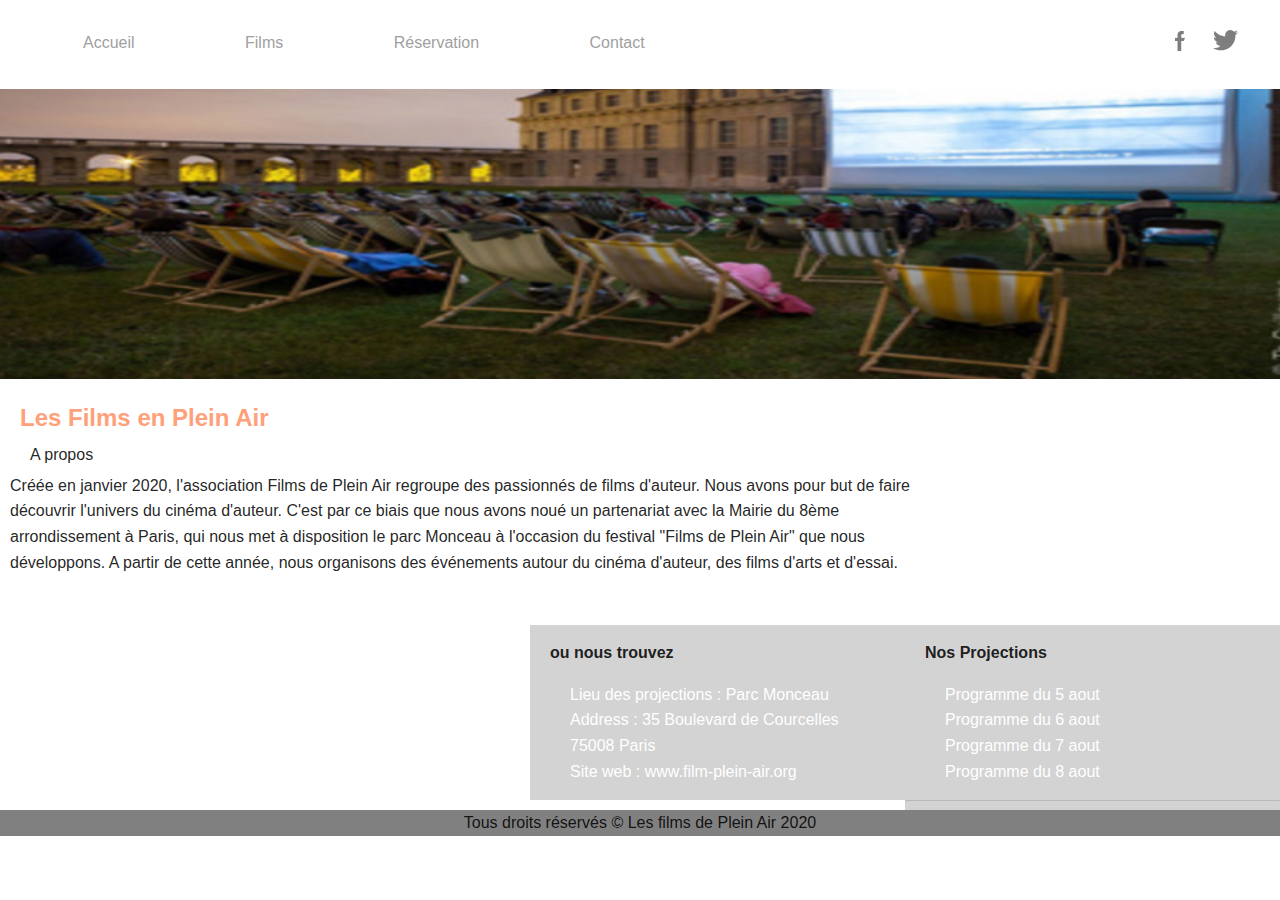
==== index.html @ 12d35d69 "premier commit" ====
<!DOCTYPE html>
<html lang="fr">
    <head>
        <meta charset="UTF-8">
        <meta name="discription" content="Cinéma en plein air !">
        <link href="style.css" rel="stylesheet">
        <title>Les Films en Plein Air</title>
    </head>
    <body>
        <header  class="topbar">
                <nav >
                    <a href="index.html" title="Accueil">Accueil</a>
                    <a href="Films.html" title="voir les films">Films</a>
                    <a href="Réserver.html" title="réserver vos séances">Réservation</a>
                    <a href="Contact.html" title="nous contactez"> Contact</a>
                </nav>
            <div class="social">
                <a href="#" title="facebook"><img src="img\logo\facebook.png" title="facebook"></a>
                <a href="#" title="twitter"><img src="img\logo\twitter.png" title="twitter"></a>
            </div>
        </header>
            <div class="banniere">
                
            </div>
            <main class="main">
                <div class="container">
                    <article class="article">
                            <h2 class="article-title">Les Films en Plein Air</h2>
                            <div class="article-entete">A propos</div>
                            <p>
                                Créée en janvier 2020, l'association Films de Plein Air regroupe des passionnés de films d'auteur.
                                Nous avons pour but de faire découvrir l'univers du cinéma d'auteur. C'est par ce biais que nous avons noué un partenariat avec la Mairie du 8ème arrondissement à Paris, qui nous met à disposition le parc Monceau à l'occasion du festival "Films de Plein Air" que nous développons.
                                A partir de cette année, nous organisons des événements autour du cinéma d'auteur, des films d'arts et d'essai.
                            </p>
                    </article>
                </div>
            </main>
            <aside class="sidebar">
                <div class="prog">
                    <h4>Nos Projections</h4>
                            <ul>
                                <li>
                                    <a href="Films.html" title="1ere jour">Programme du 5 aout</a>
                                </li>
                                <li>
                                    <a href="Films.html" title="2eme jour">Programme du 6 aout</a>
                                </li>
                                <li>
                                    <a href="Films.html" title="3eme jour">Programme du 7 aout</a>
                                </li>
                                <li>
                                    <a href="Films.html" title="4eme jour">Programme du 8 aout</a>
                                </li>
                            </ul>
                            <hr>
                </div>
                
                <div class="contact">
                    <h4>ou nous trouvez</h4>
                    <ul>
                        <li>
                            Lieu des projections : Parc Monceau 
                        </li>
                        <li>
                            Address : 35 Boulevard de Courcelles
                        </li>
                        <li>
                            75008 Paris
                        </li>
                        <li>
                            <a href="www.film-plein-air.org" title="4eme jour" target="_blank">Site web : www.film-plein-air.org </a>
                        </li>
                    </ul>

                </div>

                
            </aside>
            <footer class="footer">
                <p>Tous droits réservés © Les films de Plein Air 2020</p>
            </footer>
        
    </body>
</html>
---- style.css ----
* {
    box-sizing: border-box;

}
body {
    margin: 0;
    font-size: 16px;
    font-family: sans-serif;
    color: rgb(0,0, 0,.87);
    line-height: 1.6;
    

}
.topbar {
    position: fixed;
    top: 0;
    left: 0;
    right: 0;
    width: 100%;
    background: white;
    padding: 30px; 

}
.topbar nav {
    float: left;
    background-color: white;
    
}
.topbar nav a {
    color: #9f9f9f;
    text-decoration: none;
    font-weight: 500;
    margin: 0 53px;
}
.topbar nav a:hover {
    color: #000000;
}
 .social {
    float: right;
    ;
  
}
.social a {
    padding: 0 12px;
    opacity: .5;
}
.social a:hover {
    opacity: 1;
}
.banniere  {
    height: 379px;
    background: no-repeat center center / cover url("img/logo/cinema-en-plein-air\ 1.jpg")  ;
}
.main ul,a {
    text-decoration: none;
    list-style: none;
}
.main {
    float: left;
    background: #ffffff;
    width: calc(100%-375px) ;
   

}
.avatar  {
   
    width : 318 ;
    height : auto; 
    background :lightslategray;
    color : #eceeef;
   
}
.main p:first-child {
    overflow: auto;
}
.main h2 {
    font-family: sans-serif;
    margin-left: 10px;

}
#firstname {
    margin-left: 50px;
    width: 445px;
    vertical-align: top;
}
#lastname {
    margin-left: 28px;
    width: 445px;
    vertical-align: top;
}
#phone {
    margin-left: 10px;
    width: 445px;
    vertical-align: top;
}
#meet {
    margin-left: 5px;
    width: 445px;
    vertical-align: top;
}

 #email {
    margin-left: 40px;
    width: 446px;
    vertical-align: top;
}
#message {
    width: 453px;
    height: 149px;
    margin-top: 8px;
    margin-left: 10px;
    vertical-align: top;

    
}

.container {
    max-width: 940px;
    margin: 0 auto;
}
.sidebar div {
    display: inline;
    float: right;
    background: lightgray;
    width: 375px;
    height: auto;
}
.footer {
    clear: both;
    background-color: grey;
    
}
.footer p {
    font-family: sans-serif;
    text-align: center;
    margin-bottom: 0;
}
.article p {
    
    overflow: hidden;
    margin: 50px 0;
    margin-top: 5px;
    padding-left: 10px;
    
  
}
.article-title{
   font-family: sans-serif;
   margin-bottom: 5px;
   padding-left: 10px;
   color:lightsalmon;

}
.article-entete {
  font-family: sans-serif;
  padding-left: 30px;
}
.prog h4 {
    padding-left: 20px;
    font-family: sans-serif;
    margin: 15px 0;
    
}
.contact h4 {
    padding-left: 20px;
    font-family: sans-serif;
    margin: 15px 0; 
}
.contact li{
    color: white;
}
.sidebar a {
    color:white;
    text-decoration: none;
   
}
.reserver a {
    color:white;
    text-decoration: none;
}
.reserver a:hover{
    color: black;
}
.reserver ul {
    text-decoration: none;
    list-style: none;
}
.sidebar a:hover {
   color: black;
}
.sidebar ul {
   
    list-style: none;
}
.prog hr {
    border-color: lightgray;
    opacity: .3;
}
.main hr {
    border-color: lightgray;
    opacity: .3;
}
.avatar img {
    float: right;
    width: 318px;
    height: auto;
    
}
.avatar p {
    padding: 5px;
    position:static;
    padding-top: 87px;
}
.eternal {
    width : 318 ;
    height : auto; 
    background :lightslategray;
    color : #eceeef;
    overflow: hidden;
}
.eternal p {
    padding: 5px;
    position:static;
    padding-top: 0;
}
.eternal img {
    float: right;
    width: 318px;
    height: auto;
}

.imitation {
    width : 318 ;
    height : auto; 
    background :lightslategray;
    color : #eceeef;
    overflow: hidden;
}
.imitation p {
    padding: 5px;
    position:static;
    padding-top: 0;
}
.imitation img {
    float: right;
    width: 318px;
    height: auto;
}
input[type=text],
input[type=email],
select,
input[type=tel] {
    overflow: hidden;
    
    padding: 12px 5px;
    margin: 8px 0;
    border: 1px solid #ccc;
    outline: none;
    border-radius: 4px;
    background-color: #f8f8f8;
    font-family: sans-serif;
  }
  
  input[type=text]:focus {
    background-color: lightblue;
  }
  input[type=email]:focus {
    background-color: lightblue;
  }

input[type=tel]:focus {
  background-color: lightblue;
}
  textarea:focus {
    background-color: lightblue;
  }
  input[type=submit]:hover {
    background-color: lightblue;
  }
  select:focus {
    background-color: lightblue;
  }
  textarea {
        
    padding: 12px 5px;
    border: 2px solid #ccc;
    border-radius: 4px;
    background-color: #f8f8f8;
    resize: none;
    font-family: sans-serif;
  }
  input[type=submit] {
    overflow: hidden;
    background-color: gray;
    color: white;
    padding: 12px 20px;
    margin-left: 10px;
    margin-top: 50px;
    margin-bottom: 20px;
    border: none;
    border-radius: 4px;
    cursor: pointer;
    float: left;
  }
  label {
    padding: 12px 12px 12px 0;
    display: inline-block;
  }
  .form label {
     padding-top: 0;
     padding-bottom: 0;
     margin-left: 5px;
     color: #ccc;
  }
  .check label {
    padding-top: 0;
    padding-bottom: 0;
    margin-left: 5px;
    color: #ccc;
  }
  .reserver  {
      float: right;
      background:lightgrey;
      display: grid;
      height: auto;
      padding-bottom:  50px;;
      
    
  }
  .prog {
      float:inherit;
  }

    
 .main button{
     color: white;
     background-color: gray;
     border: none;
     cursor: pointer;
     
     


 }
 .main button:hover {
     background-color: lightblue;
 }
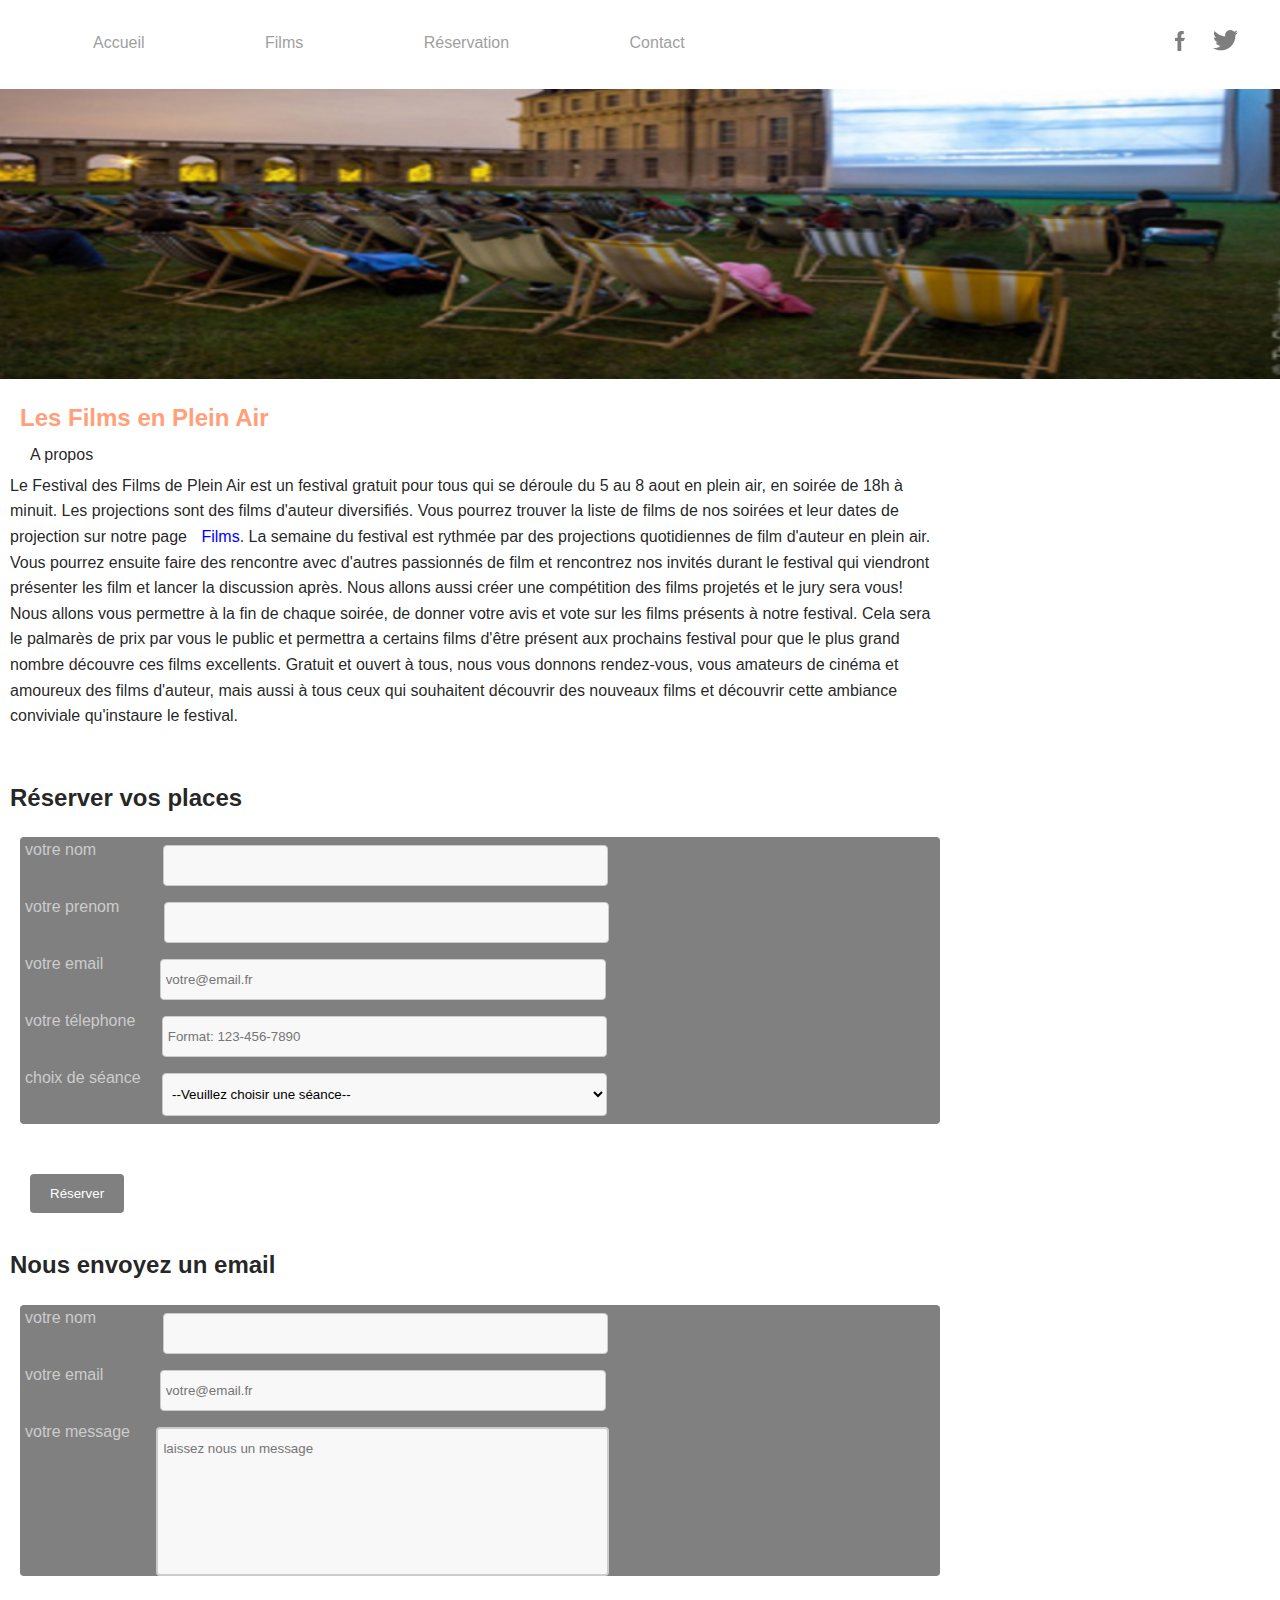
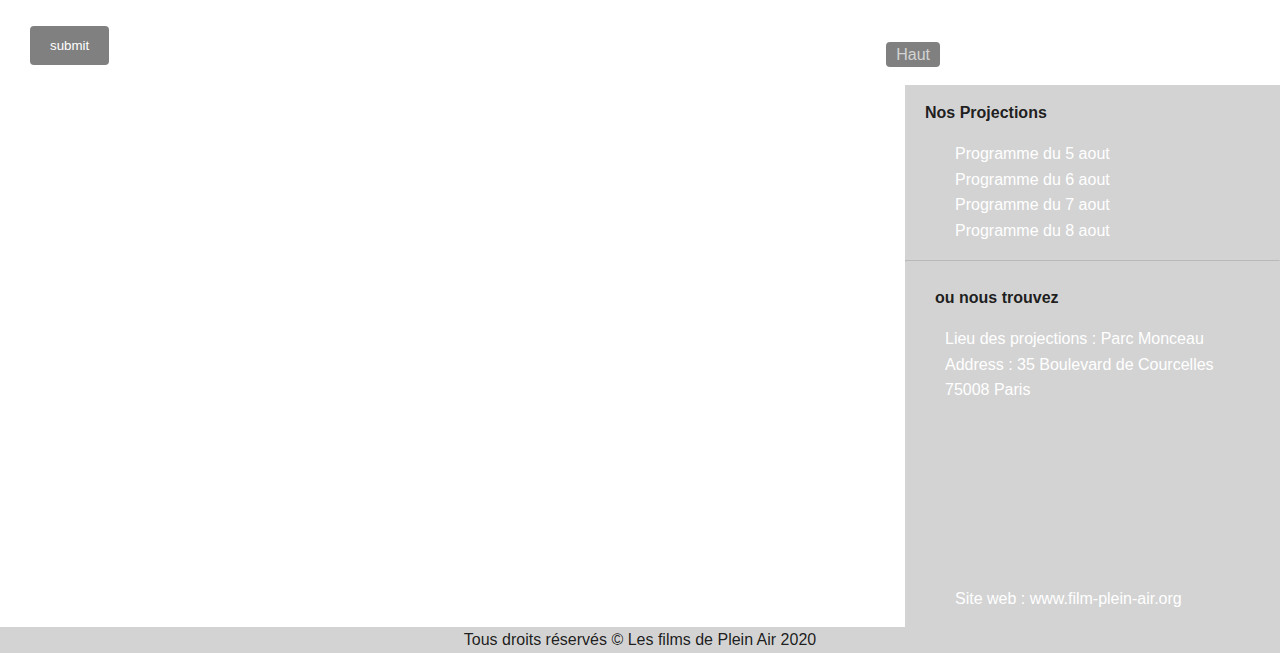
==== commit e3e7d59e: "les fichier modifiés" ====
--- a/index.html
+++ b/index.html
@@ -9,10 +9,11 @@
     <body>
         <header  class="topbar">
                 <nav >
-                    <a href="index.html" title="Accueil">Accueil</a>
+                    <a href="#A propos" >Accueil</a>
                     <a href="Films.html" title="voir les films">Films</a>
-                    <a href="Réserver.html" title="réserver vos séances">Réservation</a>
-                    <a href="Contact.html" title="nous contactez"> Contact</a>
+                    <a href="#Réserver vos places"  >Réservation</a>
+                    <a href="#Nous envoyez un email"  > Contact</a>
+                    
                 </nav>
             <div class="social">
                 <a href="#" title="facebook"><img src="img\logo\facebook.png" title="facebook"></a>
@@ -23,17 +24,81 @@
                 
             </div>
             <main class="main">
-                <div class="container">
+                <div class="container" id="A propos">
                     <article class="article">
                             <h2 class="article-title">Les Films en Plein Air</h2>
                             <div class="article-entete">A propos</div>
                             <p>
-                                Créée en janvier 2020, l'association Films de Plein Air regroupe des passionnés de films d'auteur.
-                                Nous avons pour but de faire découvrir l'univers du cinéma d'auteur. C'est par ce biais que nous avons noué un partenariat avec la Mairie du 8ème arrondissement à Paris, qui nous met à disposition le parc Monceau à l'occasion du festival "Films de Plein Air" que nous développons.
-                                A partir de cette année, nous organisons des événements autour du cinéma d'auteur, des films d'arts et d'essai.
+                                Le Festival des Films de Plein Air est un festival gratuit pour tous qui se déroule du 5 au 8 aout en plein air, en soirée de 18h à minuit. Les projections sont des films d'auteur diversifiés. Vous pourrez trouver la liste de films de nos soirées et leur dates de projection sur notre page <a href="Films.html">Films</a>.
+
+                                La semaine du festival est rythmée par des projections quotidiennes de film d'auteur en plein air. Vous pourrez ensuite faire des rencontre avec d'autres passionnés de film et rencontrez nos invités durant le festival qui viendront présenter les film et lancer la discussion après.
+
+                                Nous allons aussi créer une compétition des films projetés et le jury sera vous! Nous allons vous permettre à la fin de chaque soirée, de donner votre avis et vote sur les films présents à notre festival. Cela sera le palmarès de prix par vous le public et permettra a certains films d'être présent aux prochains festival pour que le plus grand nombre découvre ces films excellents.
+
+                                Gratuit et ouvert à tous, nous vous donnons rendez-vous, vous amateurs de cinéma et amoureux des films d'auteur, mais aussi à tous ceux qui souhaitent découvrir des nouveaux films et découvrir cette ambiance conviviale qu'instaure le festival.
+                                
                             </p>
                     </article>
                 </div>
+                <div id="Réserver vos places">
+                    <h2 >Réserver vos places  </h2>
+                    <form action="#Réservation" class="check">
+                            <div>
+                                <label for="firstname">votre nom</label>
+                                <input type="text" required id="firstname" name="firstname">
+                            </div>
+                            <div>
+                                <label for="lastname">votre prenom</label>
+                                <input type="text" required id="lastname" name="lastname">
+                                </div>
+                            <div>
+                                <label for="email">votre email</label>
+                                <input type="email" required id="email" name="email" placeholder="votre@email.fr">
+                            </div>
+                            <div>
+                                <label for="phone">votre télephone</label>
+                                <input type="tel" id="phone" name="phone"
+                                  pattern="[0-9]{3}-[0-9]{3}-[0-9]{4}" required placeholder="Format: 123-456-7890">
+                            </div>
+                            <div>
+                                <label for="menu">choix de séance</label>
+                                <select name="meet" id="meet">
+                                    <option value="">--Veuillez choisir une séance--</option>
+                                    <option value="first">--De 18:00 à 20:00--</option>
+                                    <option value="second">--De 20:00 à 22:00--</option>
+                                    <option value="third">--De 22:00 à 00:00--</option>
+                                    
+                                </select>
+                            </div>
+                            <div>
+                            <input type="submit" value="Réserver">
+                        </div>
+                    </form>
+                </div> <br> <br><br><br>
+                    <div id="Nous envoyez un email">
+                     <h2>Nous envoyez un email </h2>
+                        <form action="Contact.html" class="form">
+                            <div>
+                                <label for="firstname">votre nom    </label>
+                                <input type="text" required id="firstname" name="firstname">
+                            </div>
+                            <div>
+                                <label for="email">votre email  </label>
+                                <input type="email" required id="email" name="email" placeholder="votre@email.fr">
+                            </div>
+                            <div>
+                                <label for="message">votre message</label>
+                                <textarea name="message" id="message" required  placeholder="laissez nous un message"></textarea>
+                            </div>
+                            <div>
+                                <input type="submit" value="submit"> 
+                            </div>
+                        </form>
+                </div>
+                <p class="haut">
+                    <a href="#" title="rementé">Haut</a>
+                    
+                </p>
             </main>
             <aside class="sidebar">
                 <div class="prog">
@@ -68,16 +133,23 @@
                             75008 Paris
                         </li>
                         <li>
+                            <a href="https://www.google.fr/maps/place/Parc+Monceau/@48.8796835,2.3067663,17z/data=!3m1!4b1!4m5!3m4!1s0x47e66fbe98f714c3:0xe62425fddeddc402!8m2!3d48.8796835!4d2.308955" title="Map">
+                                <iframe src="https://www.google.com/maps/embed?pb=!1m18!1m12!1m3!1d2623.8737382034933!2d2.306766315630278!3d48.87968347928967!2m3!1f0!2f0!3f0!3m2!1i1024!2i768!4f13.1!3m3!1m2!1s0x47e66fbe98f714c3%3A0xe62425fddeddc402!2sParc%20Monceau!5e0!3m2!1sfr!2sfr!4v1610483857525!5m2!1sfr!2sfr" width="308" height="175" frameborder="0" style="border:0;" allowfullscreen="" aria-hidden="false" tabindex="0"></iframe>
+    
+                            </a>
+                        </li>
+                        <li>
                             <a href="www.film-plein-air.org" title="4eme jour" target="_blank">Site web : www.film-plein-air.org </a>
                         </li>
                     </ul>
 
                 </div>
-
                 
             </aside>
+            
             <footer class="footer">
                 <p>Tous droits réservés © Les films de Plein Air 2020</p>
+            
             </footer>
         
     </body>
--- a/style.css
+++ b/style.css
@@ -8,6 +8,8 @@
     font-family: sans-serif;
     color: rgb(0,0, 0,.87);
     line-height: 1.6;
+ 
+    
     
 
 }
@@ -51,25 +53,85 @@
     height: 379px;
     background: no-repeat center center / cover url("img/logo/cinema-en-plein-air\ 1.jpg")  ;
 }
+.avatar span {
+    color:gray;
+    background-color:white;
+    border-radius: 4px;
+    padding-left: 5px;
+    padding-right: 5px;
+}
+.eternal span {
+    color:gray;
+    background-color:white;
+    border-radius: 4px;
+    padding-left: 5px;
+    padding-right: 5px;
+    
+}
+.imitation span {
+    color:gray;
+    background-color:white;
+    border-radius: 4px;
+    padding-left: 5px;
+    padding-right: 5px;
+}
+
+
 .main ul,a {
     text-decoration: none;
     list-style: none;
-}
+    
+}
+.list ul,a {
+    text-decoration: none;
+    list-style: none;
+    padding-left: 10px;
+    color:blue;
+}
+.list a:hover {
+    color: black;
+    cursor: pointer;;
+}
+.list h4 {
+    padding-left: 5px;
+}
+
+
 .main {
     float: left;
-    background: #ffffff;
     width: calc(100%-375px) ;
-   
+}
+.check {
+    background-color: gray;
+    border-radius: 4px;
+    margin-left: 20px;
+    
+
+}
+.form {
+    background-color: gray;
+    border-radius: 4px;
+    margin-left: 20px;
 
 }
 .avatar  {
    
     width : 318 ;
-    height : auto; 
+    display: inline-block;
     background :lightslategray;
     color : #eceeef;
    
 }
+.sys button {
+    background: gray;
+    border-radius: 4px;
+    padding-left: 5px;
+    padding-bottom: 5px;
+    margin-top: 5px;
+}
+.sys button {
+    padding-bottom: 2px;
+}
 .main p:first-child {
     overflow: auto;
 }
@@ -77,32 +139,40 @@
     font-family: sans-serif;
     margin-left: 10px;
 
+}
+.main h4 {
+    padding-left: 10px;
 }
 #firstname {
     margin-left: 50px;
     width: 445px;
     vertical-align: top;
+    padding-left: 5px;
 }
 #lastname {
     margin-left: 28px;
     width: 445px;
     vertical-align: top;
+    padding-left: 5px;
 }
 #phone {
     margin-left: 10px;
     width: 445px;
     vertical-align: top;
+    padding-left: 5px;
 }
 #meet {
     margin-left: 5px;
     width: 445px;
     vertical-align: top;
+    padding-left: 5px;
 }
 
  #email {
     margin-left: 40px;
     width: 446px;
     vertical-align: top;
+    padding-left: 5px;
 }
 #message {
     width: 453px;
@@ -127,7 +197,8 @@
 }
 .footer {
     clear: both;
-    background-color: grey;
+    background-color: lightgrey;
+    margin-top: 200px;
     
 }
 .footer p {
@@ -162,7 +233,7 @@
     
 }
 .contact h4 {
-    padding-left: 20px;
+    padding-left: 30px;
     font-family: sans-serif;
     margin: 15px 0; 
 }
@@ -251,7 +322,6 @@
 select,
 input[type=tel] {
     overflow: hidden;
-    
     padding: 12px 5px;
     margin: 8px 0;
     border: 1px solid #ccc;
@@ -337,11 +407,51 @@
      background-color: gray;
      border: none;
      cursor: pointer;
-     
-     
-
-
  }
  .main button:hover {
      background-color: lightblue;
- }+ }
+ 
+ .sidebar {
+     width: 375px;
+     height: auto ;
+     float: right;
+     top: 0;
+ }
+ .list nav {
+     
+     font-family: sans-serif;
+     background-color: lightgray;
+     width: 20%;
+     margin-left: 10px;
+     border-radius: 4px;
+     
+ }
+
+ .list a {
+     color: white; 
+ }
+ .reser a:nth-of-type(2){
+     background-color: red;
+     border-radius: 3px;
+     margin-left: 20px;
+     margin-right: 20px;
+     padding-left: 5px;
+     padding-right: 5px;
+
+
+ }
+ .haut a {
+     float: right;
+     margin-top: 50px;
+     color: lightgray;
+     background-color: gray;
+     padding-left: 10px;
+     padding-right: 10px;
+     border-radius: 4px;
+
+ }
+ .haut a:hover {
+     color: blue;
+ }
+ 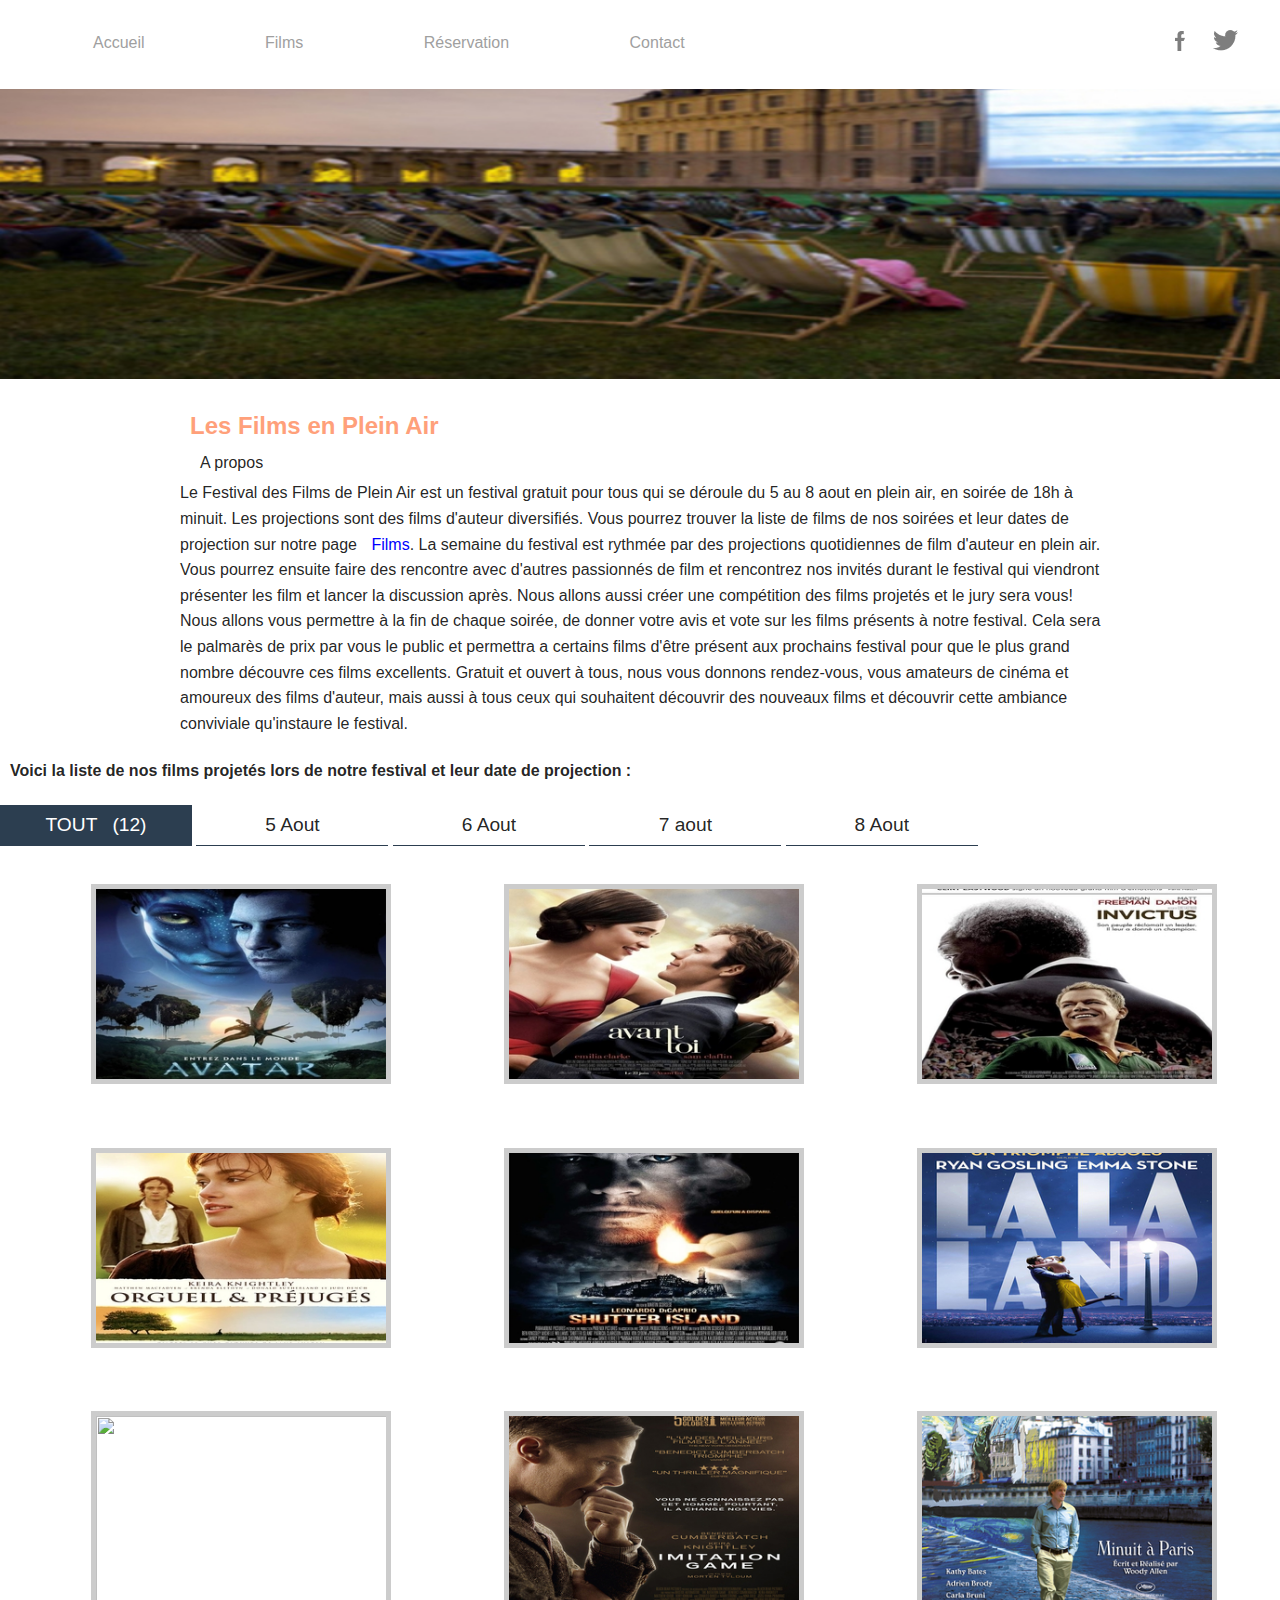
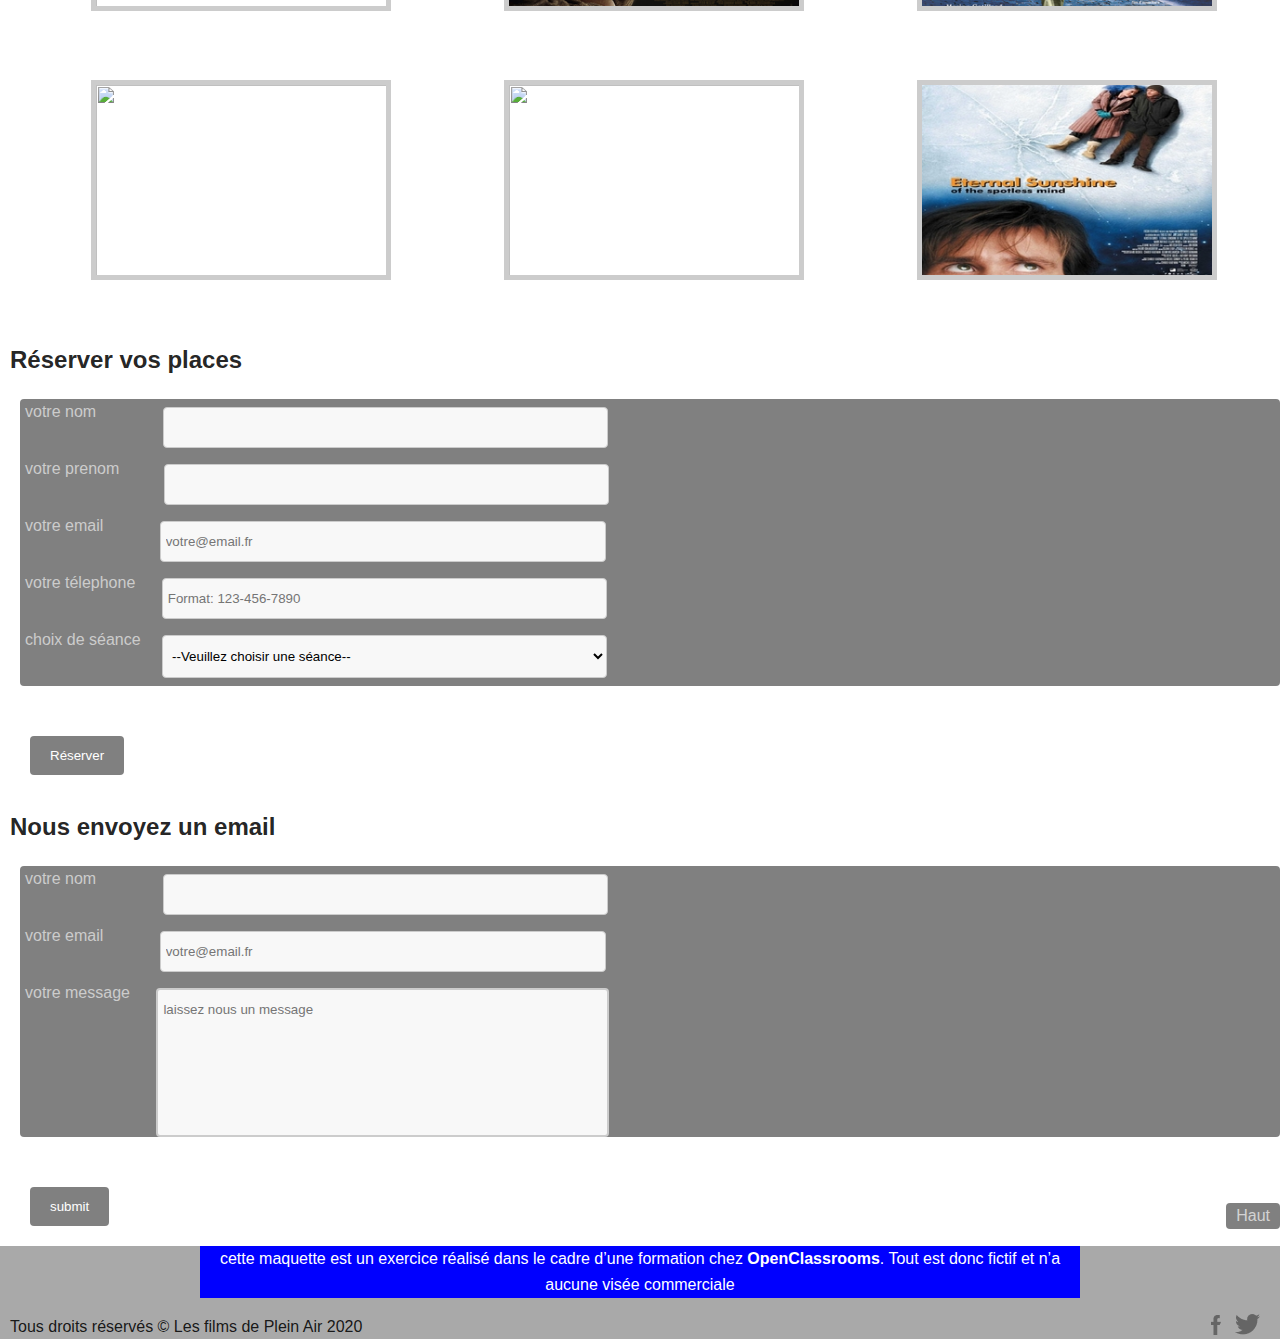
==== commit 35438435: "les fichier modifiés" ====
--- a/index.html
+++ b/index.html
@@ -1,17 +1,20 @@
 <!DOCTYPE html>
 <html lang="fr">
+    
+    </style>
     <head>
         <meta charset="UTF-8">
         <meta name="discription" content="Cinéma en plein air !">
-        <link href="style.css" rel="stylesheet">
+        <meta name="viewport" content="width=device-width, initial-scale=1.0">
+        <link href="css\style.css" rel="stylesheet">
         <title>Les Films en Plein Air</title>
     </head>
     <body>
         <header  class="topbar">
                 <nav >
                     <a href="#A propos" >Accueil</a>
-                    <a href="Films.html" title="voir les films">Films</a>
-                    <a href="#Réserver vos places"  >Réservation</a>
+                    <a href="films.html" title="voir les films">Films</a>
+                    <a href="#reserver vos places"  >Réservation</a>
                     <a href="#Nous envoyez un email"  > Contact</a>
                     
                 </nav>
@@ -21,7 +24,7 @@
             </div>
         </header>
             <div class="banniere">
-                
+                <img src="img\logo\cinema-en-plein-air 1.jpg" alt="" width="1519" width="379">
             </div>
             <main class="main">
                 <div class="container" id="A propos">
@@ -40,13 +43,105 @@
                             </p>
                     </article>
                 </div>
-                <div id="Réserver vos places">
+                <div>
+                    <h4>Voici la liste de nos films projetés lors de notre festival et leur date de projection : </h4>
+                </div>
+                <div class="cadre-ex"></div>
+                <input type="radio" id="tout" name="diapo" checked>
+                <label for="tout">TOUT</label>
+                <input type="radio" id="fiveaout" name="diapo">
+                <label for="fiveaout">5 Aout</label>
+                <input type="radio" id="sixaout" name="diapo">
+                <label for="sixaout">6 Aout</label>
+                <input type="radio" id="sevenaout" name="diapo">
+                <label for="sevenaout">7 aout</label>
+                <input type="radio" id="eightaout" name="diapo">
+                <label for="eightaout">8 Aout</label>
+                <input type="radio" name="galerie" id="fermer">
+                <input type="radio" name="galerie" id="fenetre1" class="cache">
+                <input type="radio" name="galerie" id="fenetre2" class="cache">
+                <input type="radio" name="galerie" id="fenetre3" class="cache">
+                <input type="radio" name="galerie" id="fenetre4" class="cache">
+                <input type="radio" name="galerie" id="fenetre5" class="cache">
+                <input type="radio" name="galerie" id="fenetre6" class="cache">
+                <input type="radio" name="galerie" id="fenetre7" class="cache">
+                <input type="radio" name="galerie" id="fenetre8" class="cache">
+                <input type="radio" name="galerie" id="fenetre9" class="cache">
+                <input type="radio" name="galerie" id="fenetre10" class="cache">
+                <input type="radio" name="galerie" id="fenetre11" class="cache">
+                <input type="radio" name="galerie" id="fenetre12" class="cache">
+                <label for="fermer" class="sous-couche"></label>
+                <ul class="diaporama">
+                <li class="fiveaout">
+                <label for="fenetre1"><img height=200 width=300 src="img_slide/le 5/avatar.jpg" alt></label>
+                </li>
+                <li class="sevenaout">
+                <label for="fenetre2"><img height=200 width=300 src="img_slide\le 7\avant toi.jpg" alt></label>
+                </li>
+                <li class="sixaout">
+                <label for="fenetre3"><img height=200 width=300 src="img_slide\le 6\invictus.jpg" alt></label>
+                </li>
+                <li class="sevenaout">
+                <label for="fenetre4"><img height=200 width=300 src="img_slide\le 7\orgueil & préjugés.jpg" alt></label>
+                </li>
+                <li class="sevenaout">
+                <label for="fenetre6"><img height=200 width=300 src="img_slide\le 7\shutter island.jpg" alt></label>
+                </li>
+                <li class="sixaout">
+                <label for="fenetre7"><img height=200 width=300 src="img_slide\le 6\la la land.jpg" alt></label>
+                </li>
+                <li class="eightaout">
+                <label for="fenetre12"><img height=200 width=300 src="img_rezise\Le 8\valerian.jpg" alt></label>
+                </li>
+                <li class="fiveaout">
+                <label for="fenetre8"><img height=200 width=300 src="img_slide\le 5\imitation game.jpg" alt></label>
+                </li>
+                <li class="sixaout">
+                <label for="fenetre9"><img height=200 width=300 src="img_rezise\Le 6\Minuit a paris.jpg" alt></label>
+                </li>
+                <li class="eightaout">
+                <label for="fenetre10"><img height=200 width=300 src="img_rezise\Le 8\the greatest showman.jpg" alt></label>
+                </li>
+                <li class="eightaout">
+                <label for="fenetre11"><img height=200 width=300 src="img_rezise\Le 8\titanic.jpg" alt></label>
+                </li>
+                <li class="fiveaout">
+                <label for="fenetre5"><img height=200 width=300 src="img_slide\le 5\eternel sunshine.jpg" alt></label>
+                </li>
+                </ul>
+                <div class="fenetre fenetre1"><label for="fermer" class="fermer"><svg height="40" width="40" viewBox="0 0 50 50"><circle cx="25" cy="25" r="22.5" stroke="#7A5FFF" stroke-width="5" fill="none"/><path fill="none" stroke="#FFF" stroke-width="2" stroke-linecap="round" stroke-miterlimit="10" d="M16 34l9-9 9-9M16 16l9 9 9 9"/></svg></label>
+                   <img alt src="img_slide/le 5/avatar.jpg"></div>
+                <div class="fenetre fenetre2"><label for="fermer" class="fermer"><svg height="40" width="40" viewBox="0 0 50 50"><circle cx="25" cy="25" r="22.5" stroke="#7A5FFF" stroke-width="5" fill="none"/><path fill="none" stroke="#FFF" stroke-width="2" stroke-linecap="round" stroke-miterlimit="10" d="M16 34l9-9 9-9M16 16l9 9 9 9"/></svg></label>
+                   <img alt src="img_slide\le 7\avant toi.jpg"></div>
+                <div class="fenetre fenetre3"><label for="fermer" class="fermer"><svg height="40" width="40" viewBox="0 0 50 50"><circle cx="25" cy="25" r="22.5" stroke="#7A5FFF" stroke-width="5" fill="none"/><path fill="none" stroke="#FFF" stroke-width="2" stroke-linecap="round" stroke-miterlimit="10" d="M16 34l9-9 9-9M16 16l9 9 9 9"/></svg></label>
+                   <img alt src="img_slide\le 6\invictus.jpg"></div>
+                <div class="fenetre fenetre4"><label for="fermer" class="fermer"><svg height="40" width="40" viewBox="0 0 50 50"><circle cx="25" cy="25" r="22.5" stroke="#7A5FFF" stroke-width="5" fill="none"/><path fill="none" stroke="#FFF" stroke-width="2" stroke-linecap="round" stroke-miterlimit="10" d="M16 34l9-9 9-9M16 16l9 9 9 9"/></svg></label>
+                   <img alt src="img_slide\le 7\orgueil & préjugés.jpg"></div>
+                <div class="fenetre fenetre5"><label for="fermer" class="fermer"><svg height="40" width="40" viewBox="0 0 50 50"><circle cx="25" cy="25" r="22.5" stroke="#7A5FFF" stroke-width="5" fill="none"/><path fill="none" stroke="#FFF" stroke-width="2" stroke-linecap="round" stroke-miterlimit="10" d="M16 34l9-9 9-9M16 16l9 9 9 9"/></svg></label>
+                   <img alt src="img_slide\le 5\eternel sunshine.jpg"></div>   
+                <div class="fenetre fenetre6"><label for="fermer" class="fermer"><svg height="40" width="40" viewBox="0 0 50 50"><circle cx="25" cy="25" r="22.5" stroke="#7A5FFF" stroke-width="5" fill="none"/><path fill="none" stroke="#FFF" stroke-width="2" stroke-linecap="round" stroke-miterlimit="10" d="M16 34l9-9 9-9M16 16l9 9 9 9"/></svg></label>
+                   <img alt src="img_slide\le 7\shutter island.jpg"></div>    
+                <div class="fenetre fenetre7"><label for="fermer" class="fermer"><svg height="40" width="40" viewBox="0 0 50 50"><circle cx="25" cy="25" r="22.5" stroke="#7A5FFF" stroke-width="5" fill="none"/><path fill="none" stroke="#FFF" stroke-width="2" stroke-linecap="round" stroke-miterlimit="10" d="M16 34l9-9 9-9M16 16l9 9 9 9"/></svg></label>
+                   <img alt src="img_slide\le 6\la la land.jpg"></div>    
+                <div class="fenetre fenetre8"><label for="fermer" class="fermer"><svg height="40" width="40" viewBox="0 0 50 50"><circle cx="25" cy="25" r="22.5" stroke="#7A5FFF" stroke-width="5" fill="none"/><path fill="none" stroke="#FFF" stroke-width="2" stroke-linecap="round" stroke-miterlimit="10" d="M16 34l9-9 9-9M16 16l9 9 9 9"/></svg></label>
+                   <img alt src="img_slide\le 5\imitation game.jpg"></div>    
+                <div class="fenetre fenetre9"><label for="fermer" class="fermer"><svg height="40" width="40" viewBox="0 0 50 50"><circle cx="25" cy="25" r="22.5" stroke="#7A5FFF" stroke-width="5" fill="none"/><path fill="none" stroke="#FFF" stroke-width="2" stroke-linecap="round" stroke-miterlimit="10" d="M16 34l9-9 9-9M16 16l9 9 9 9"/></svg></label>
+                   <img alt src="img_rezise\Le 6\Minuit a paris.jpg"></div> 
+                <div class="fenetre fenetre10"><label for="fermer" class="fermer"><svg height="40" width="40" viewBox="0 0 50 50"><circle cx="25" cy="25" r="22.5" stroke="#7A5FFF" stroke-width="5" fill="none"/><path fill="none" stroke="#FFF" stroke-width="2" stroke-linecap="round" stroke-miterlimit="10" d="M16 34l9-9 9-9M16 16l9 9 9 9"/></svg></label>
+                   <img alt src="img_rezise\Le 8\the greatest showman.jpg"></div> 
+                <div class="fenetre fenetre11"><label for="fermer" class="fermer"><svg height="40" width="40" viewBox="0 0 50 50"><circle cx="25" cy="25" r="22.5" stroke="#7A5FFF" stroke-width="5" fill="none"/><path fill="none" stroke="#FFF" stroke-width="2" stroke-linecap="round" stroke-miterlimit="10" d="M16 34l9-9 9-9M16 16l9 9 9 9"/></svg></label>
+                    <img alt src="img_rezise\Le 8\titanic.jpg"></div> 
+                <div class="fenetre fenetre12"><label for="fermer" class="fermer"><svg height="40" width="40" viewBox="0 0 50 50"><circle cx="25" cy="25" r="22.5" stroke="#7A5FFF" stroke-width="5" fill="none"/><path fill="none" stroke="#FFF" stroke-width="2" stroke-linecap="round" stroke-miterlimit="10" d="M16 34l9-9 9-9M16 16l9 9 9 9"/></svg></label>
+                    <img alt src="img_rezise\Le 8\valerian.jpg"></div>
+                
+               
+                <div id="reserver vos places">
                     <h2 >Réserver vos places  </h2>
-                    <form action="#Réservation" class="check">
+                    <form action="#reservation" class="check">
                             <div>
                                 <label for="firstname">votre nom</label>
                                 <input type="text" required id="firstname" name="firstname">
-                            </div>
+                            </div>    
                             <div>
                                 <label for="lastname">votre prenom</label>
                                 <input type="text" required id="lastname" name="lastname">
@@ -100,56 +195,18 @@
                     
                 </p>
             </main>
-            <aside class="sidebar">
-                <div class="prog">
-                    <h4>Nos Projections</h4>
-                            <ul>
-                                <li>
-                                    <a href="Films.html" title="1ere jour">Programme du 5 aout</a>
-                                </li>
-                                <li>
-                                    <a href="Films.html" title="2eme jour">Programme du 6 aout</a>
-                                </li>
-                                <li>
-                                    <a href="Films.html" title="3eme jour">Programme du 7 aout</a>
-                                </li>
-                                <li>
-                                    <a href="Films.html" title="4eme jour">Programme du 8 aout</a>
-                                </li>
-                            </ul>
-                            <hr>
-                </div>
-                
-                <div class="contact">
-                    <h4>ou nous trouvez</h4>
-                    <ul>
-                        <li>
-                            Lieu des projections : Parc Monceau 
-                        </li>
-                        <li>
-                            Address : 35 Boulevard de Courcelles
-                        </li>
-                        <li>
-                            75008 Paris
-                        </li>
-                        <li>
-                            <a href="https://www.google.fr/maps/place/Parc+Monceau/@48.8796835,2.3067663,17z/data=!3m1!4b1!4m5!3m4!1s0x47e66fbe98f714c3:0xe62425fddeddc402!8m2!3d48.8796835!4d2.308955" title="Map">
-                                <iframe src="https://www.google.com/maps/embed?pb=!1m18!1m12!1m3!1d2623.8737382034933!2d2.306766315630278!3d48.87968347928967!2m3!1f0!2f0!3f0!3m2!1i1024!2i768!4f13.1!3m3!1m2!1s0x47e66fbe98f714c3%3A0xe62425fddeddc402!2sParc%20Monceau!5e0!3m2!1sfr!2sfr!4v1610483857525!5m2!1sfr!2sfr" width="308" height="175" frameborder="0" style="border:0;" allowfullscreen="" aria-hidden="false" tabindex="0"></iframe>
-    
-                            </a>
-                        </li>
-                        <li>
-                            <a href="www.film-plein-air.org" title="4eme jour" target="_blank">Site web : www.film-plein-air.org </a>
-                        </li>
-                    </ul>
-
-                </div>
-                
-            </aside>
+            
             
             <footer class="footer">
-                <p>Tous droits réservés © Les films de Plein Air 2020</p>
             
+                    <p> cette maquette est un exercice réalisé dans le cadre d’une formation chez <strong> OpenClassrooms</strong>. Tout est donc fictif et n’a aucune visée commerciale</p>
+                    <span>Tous droits réservés © Les films de Plein Air 2020</span>
+                    <span>
+                    <a href="#" title="facebook"><img src="img\logo\facebook.png" title="facebook"></a>
+                    <a href="#" title="twitter"><img src="img\logo\twitter.png" title="twitter"></a>
+                    </span>
+                
+
             </footer>
         
     </body>
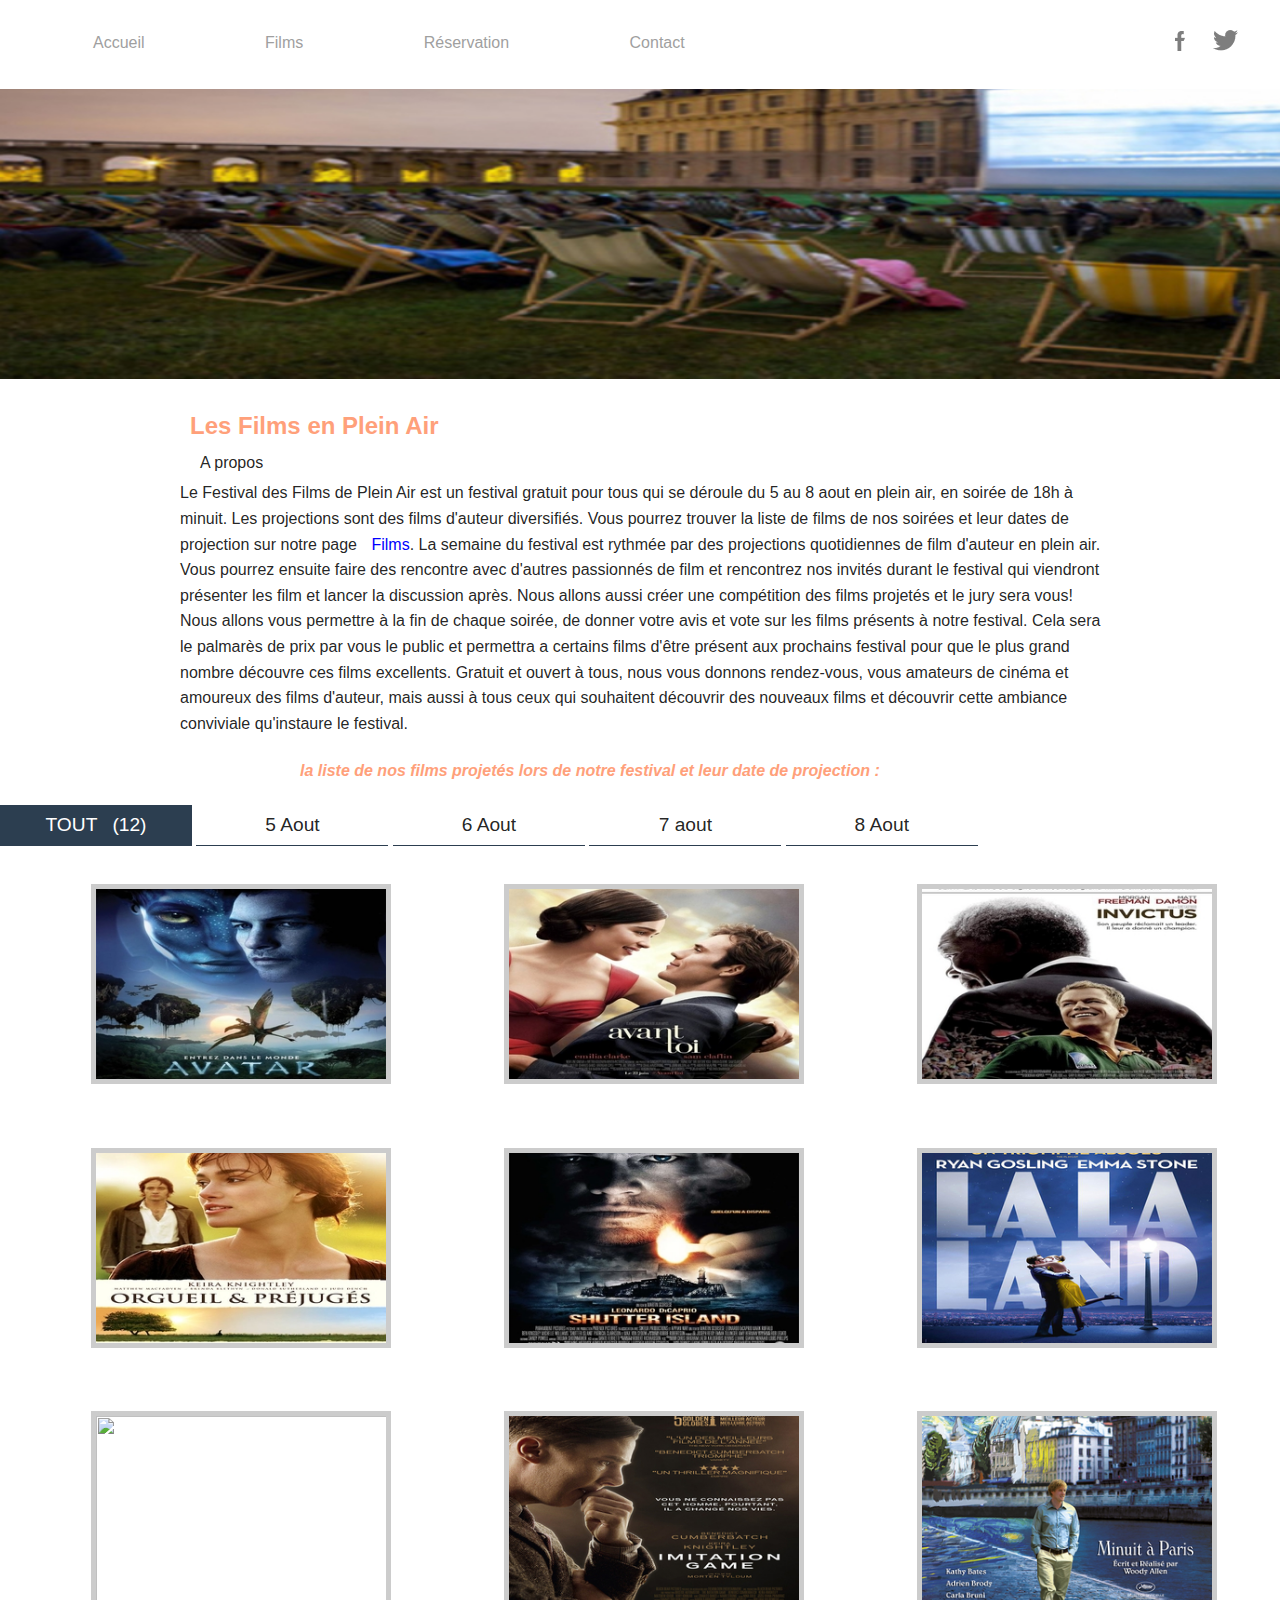
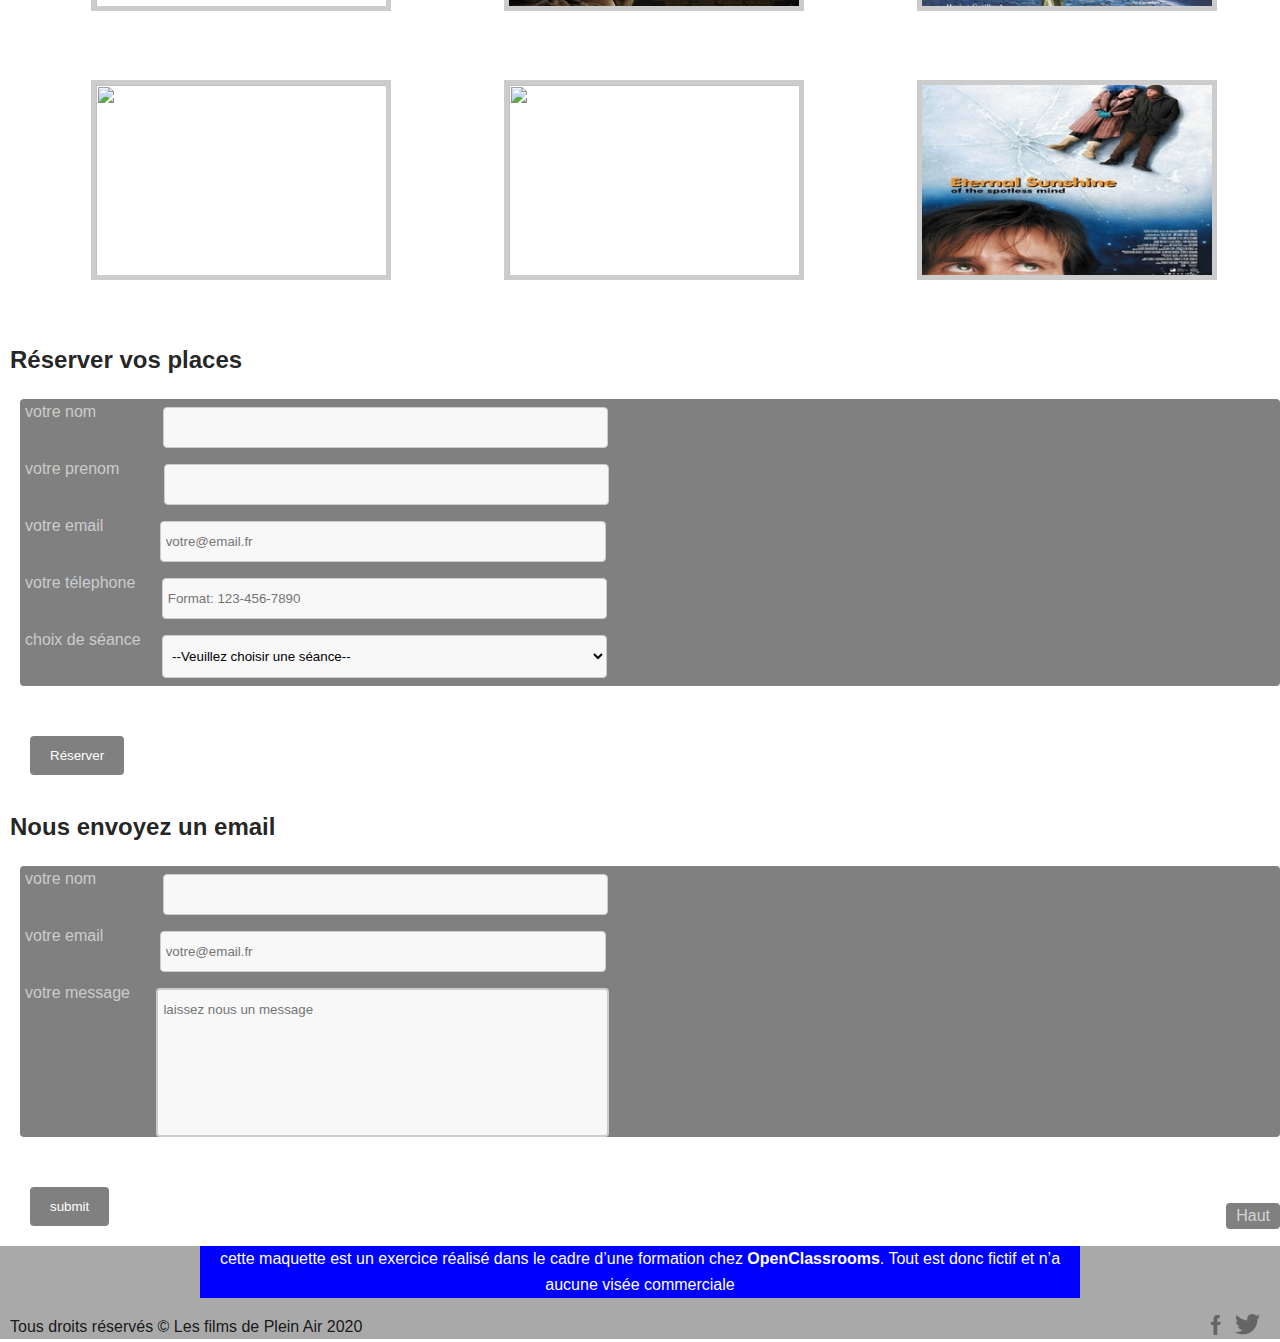
==== commit 76d7d669: "les fichier modifiés" ====
--- a/index.html
+++ b/index.html
@@ -43,8 +43,8 @@
                             </p>
                     </article>
                 </div>
-                <div>
-                    <h4>Voici la liste de nos films projetés lors de notre festival et leur date de projection : </h4>
+                <div class="index">
+                    <h4> la liste de nos films projetés lors de notre festival et leur date de projection : </h4>
                 </div>
                 <div class="cadre-ex"></div>
                 <input type="radio" id="tout" name="diapo" checked>
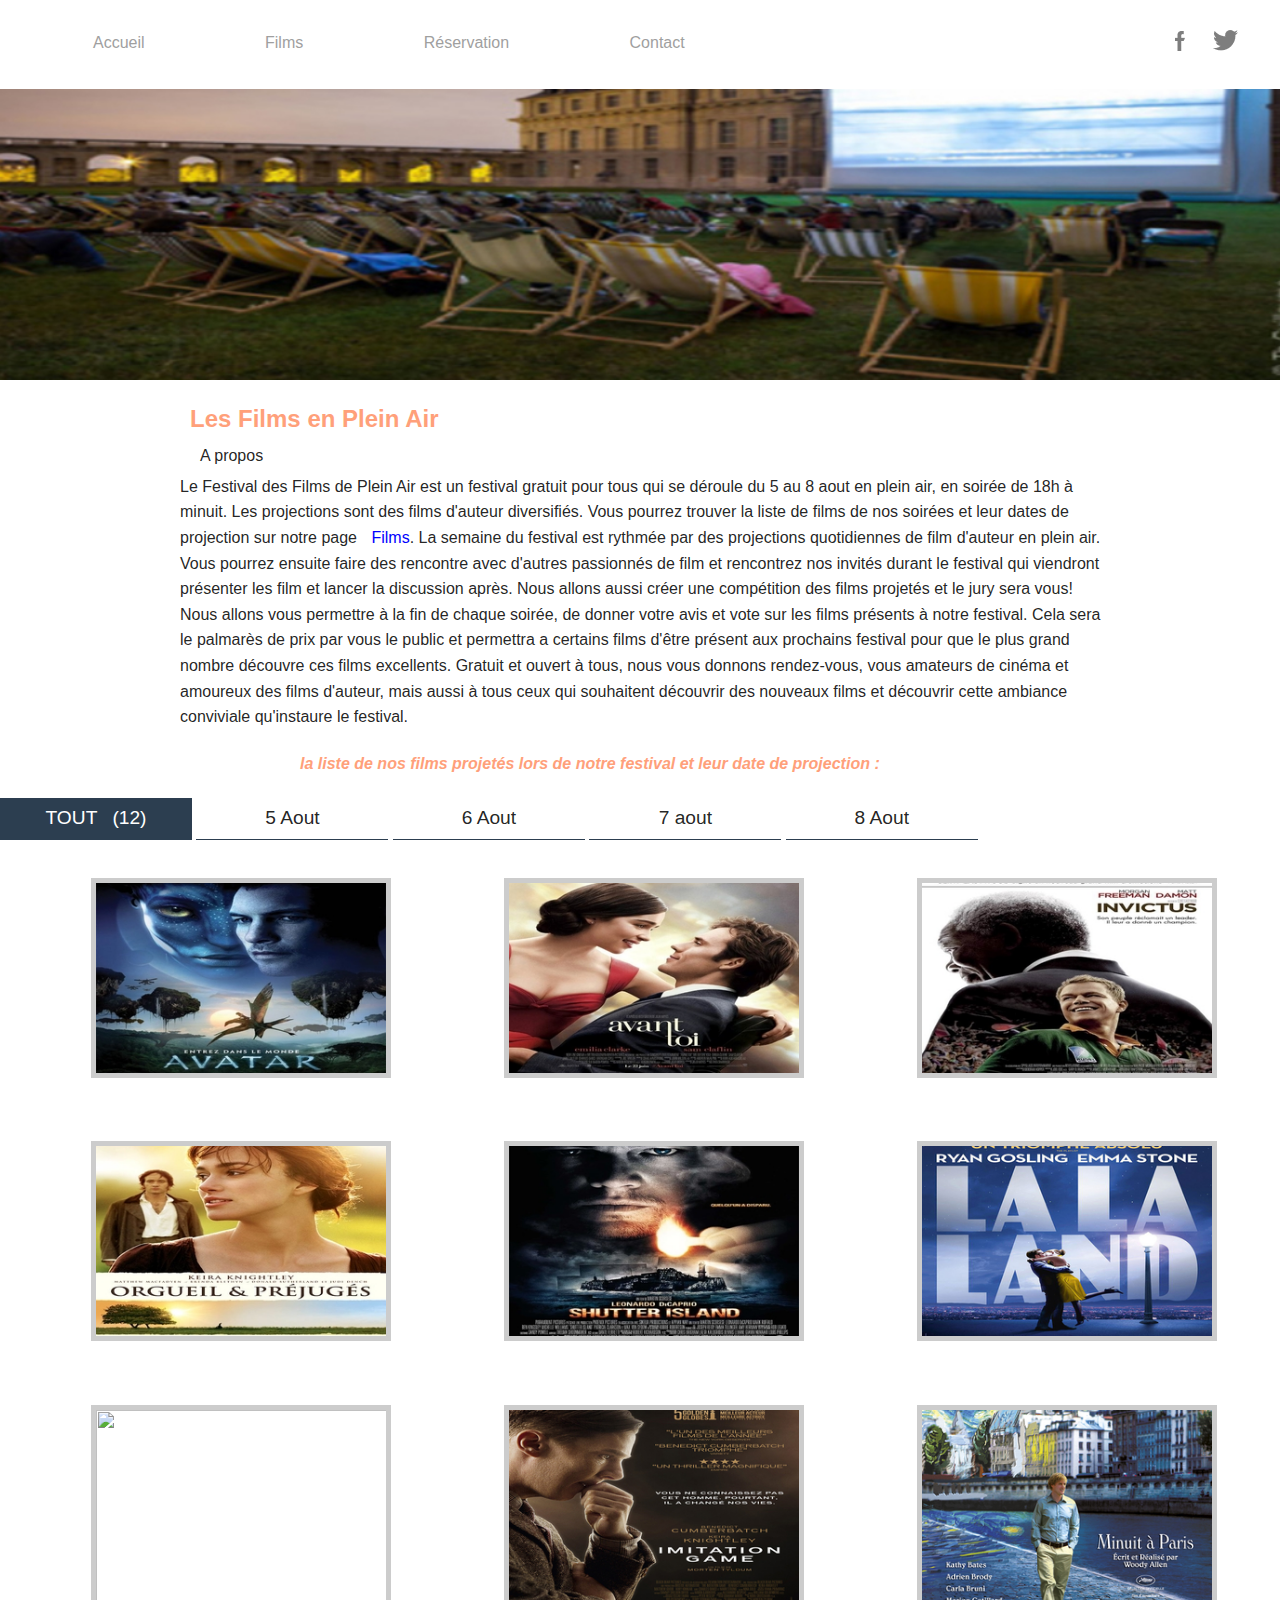
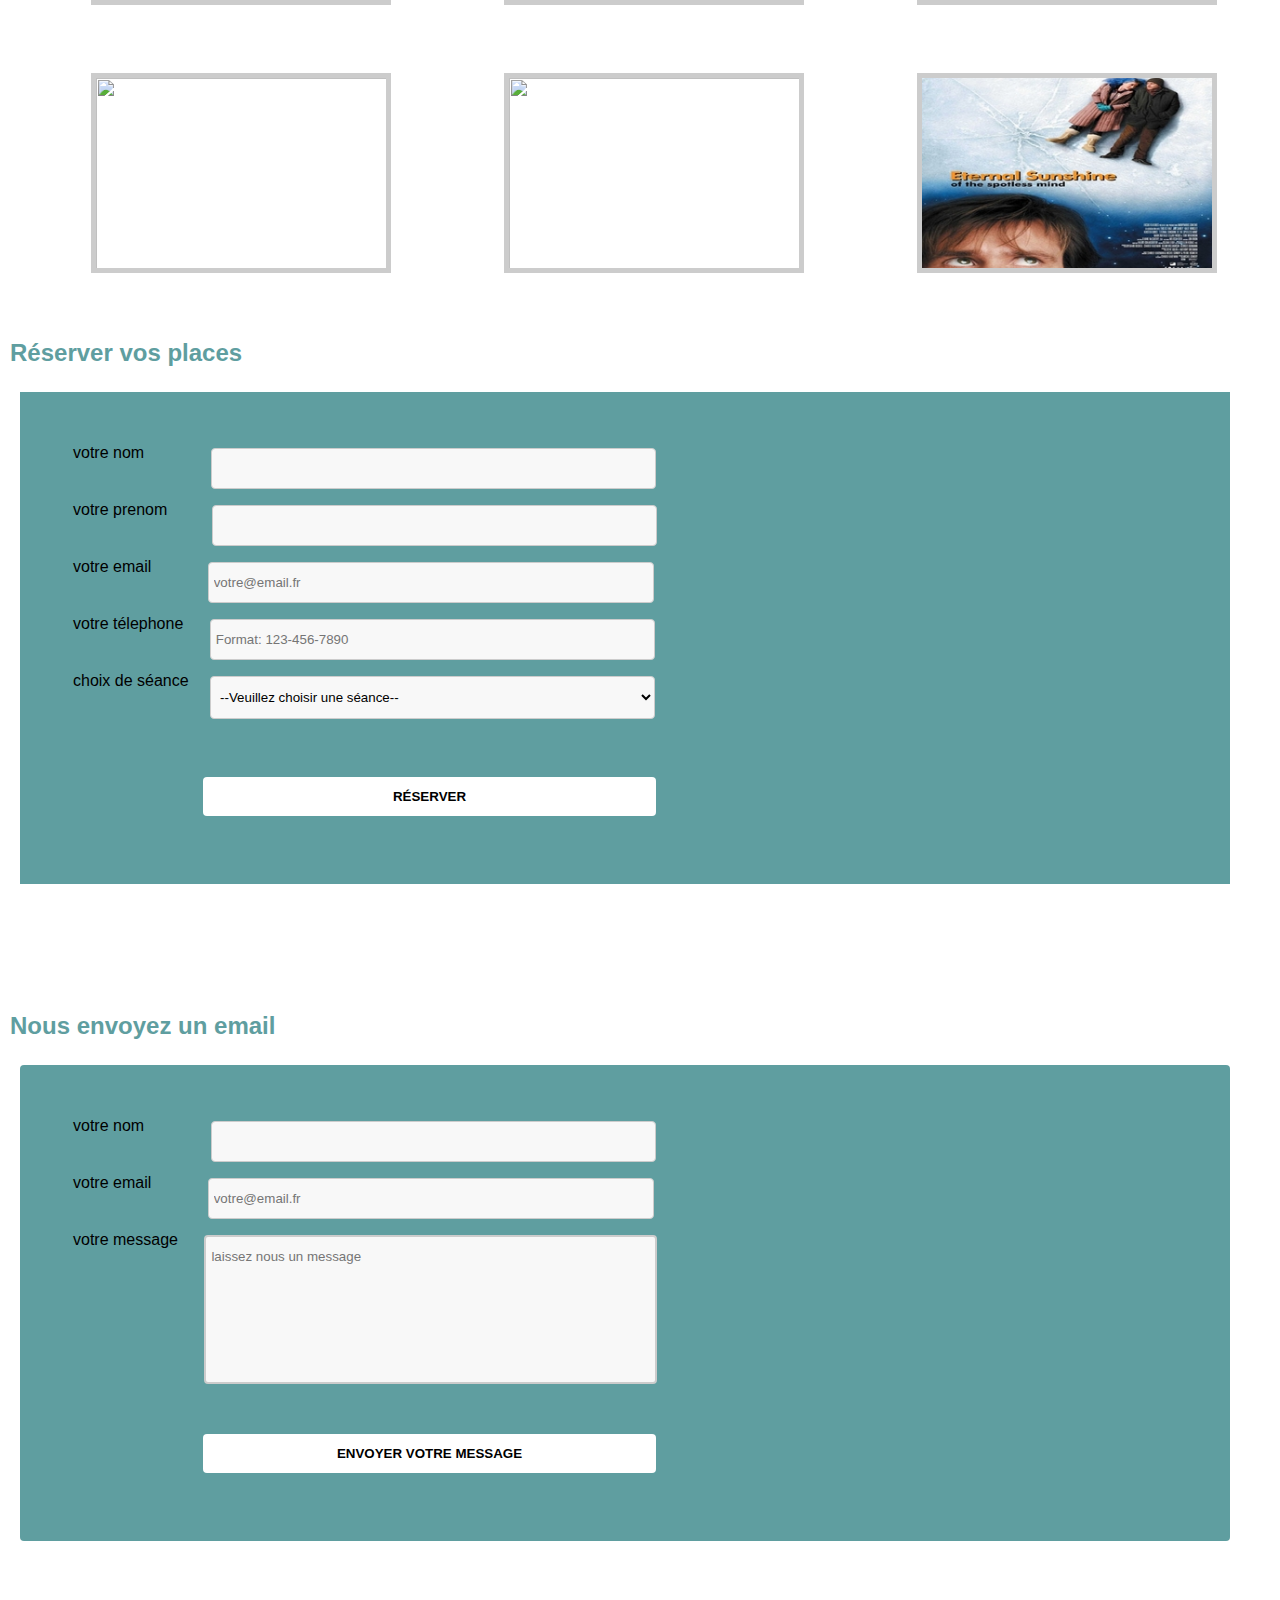
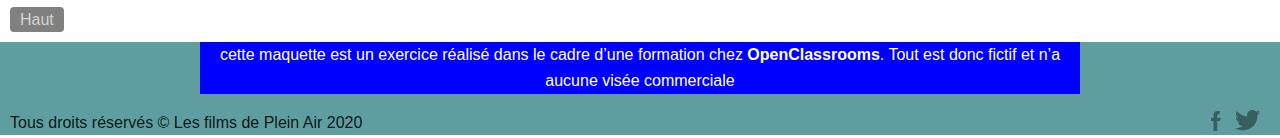
==== commit e047f17b: "les fichier modifiés" ====
--- a/index.html
+++ b/index.html
@@ -135,7 +135,7 @@
                     <img alt src="img_rezise\Le 8\valerian.jpg"></div>
                 
                
-                <div id="reserver vos places">
+                <div id="reserver vos places" class="head">
                     <h2 >Réserver vos places  </h2>
                     <form action="#reservation" class="check">
                             <div>
@@ -170,7 +170,7 @@
                         </div>
                     </form>
                 </div> <br> <br><br><br>
-                    <div id="Nous envoyez un email">
+                    <div id="Nous envoyez un email" class="form-title">
                      <h2>Nous envoyez un email </h2>
                         <form action="Contact.html" class="form">
                             <div>
@@ -186,7 +186,7 @@
                                 <textarea name="message" id="message" required  placeholder="laissez nous un message"></textarea>
                             </div>
                             <div>
-                                <input type="submit" value="submit"> 
+                                <input type="submit" value="Envoyer votre message"> 
                             </div>
                         </form>
                 </div>
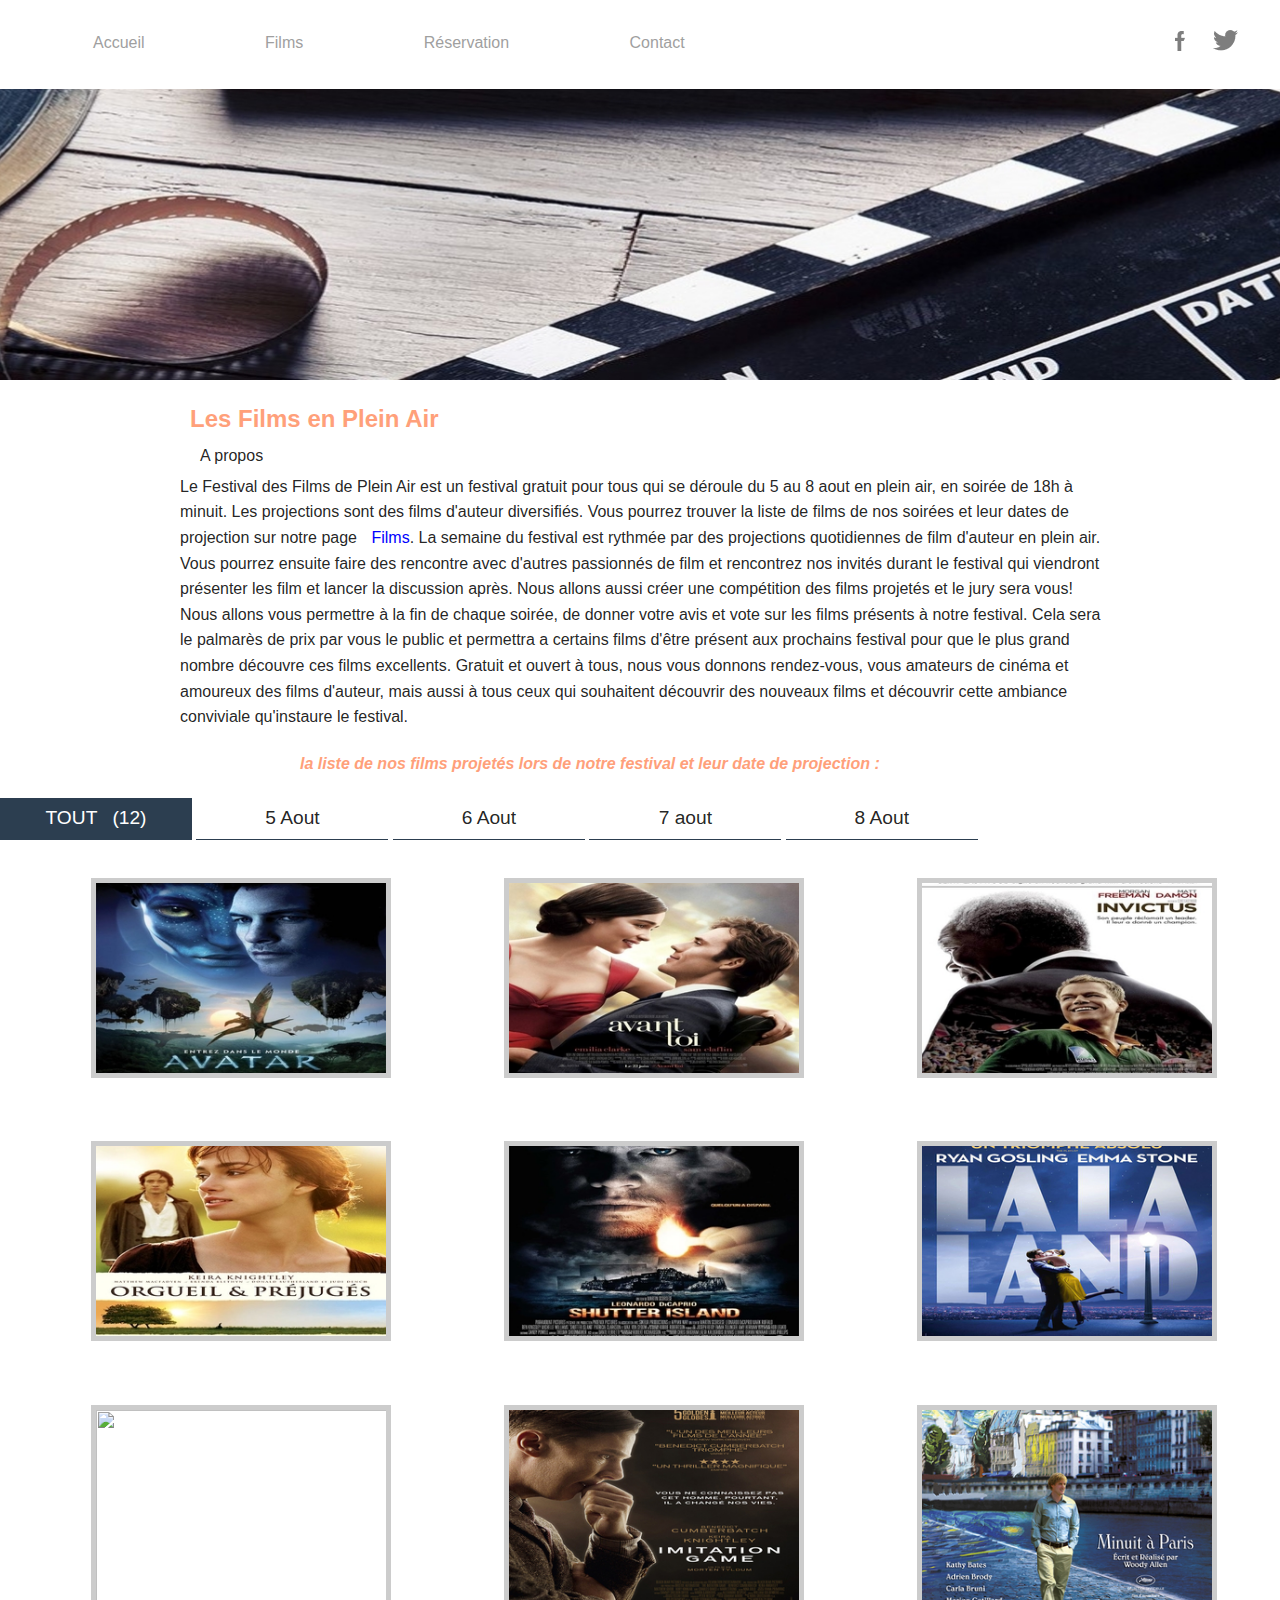
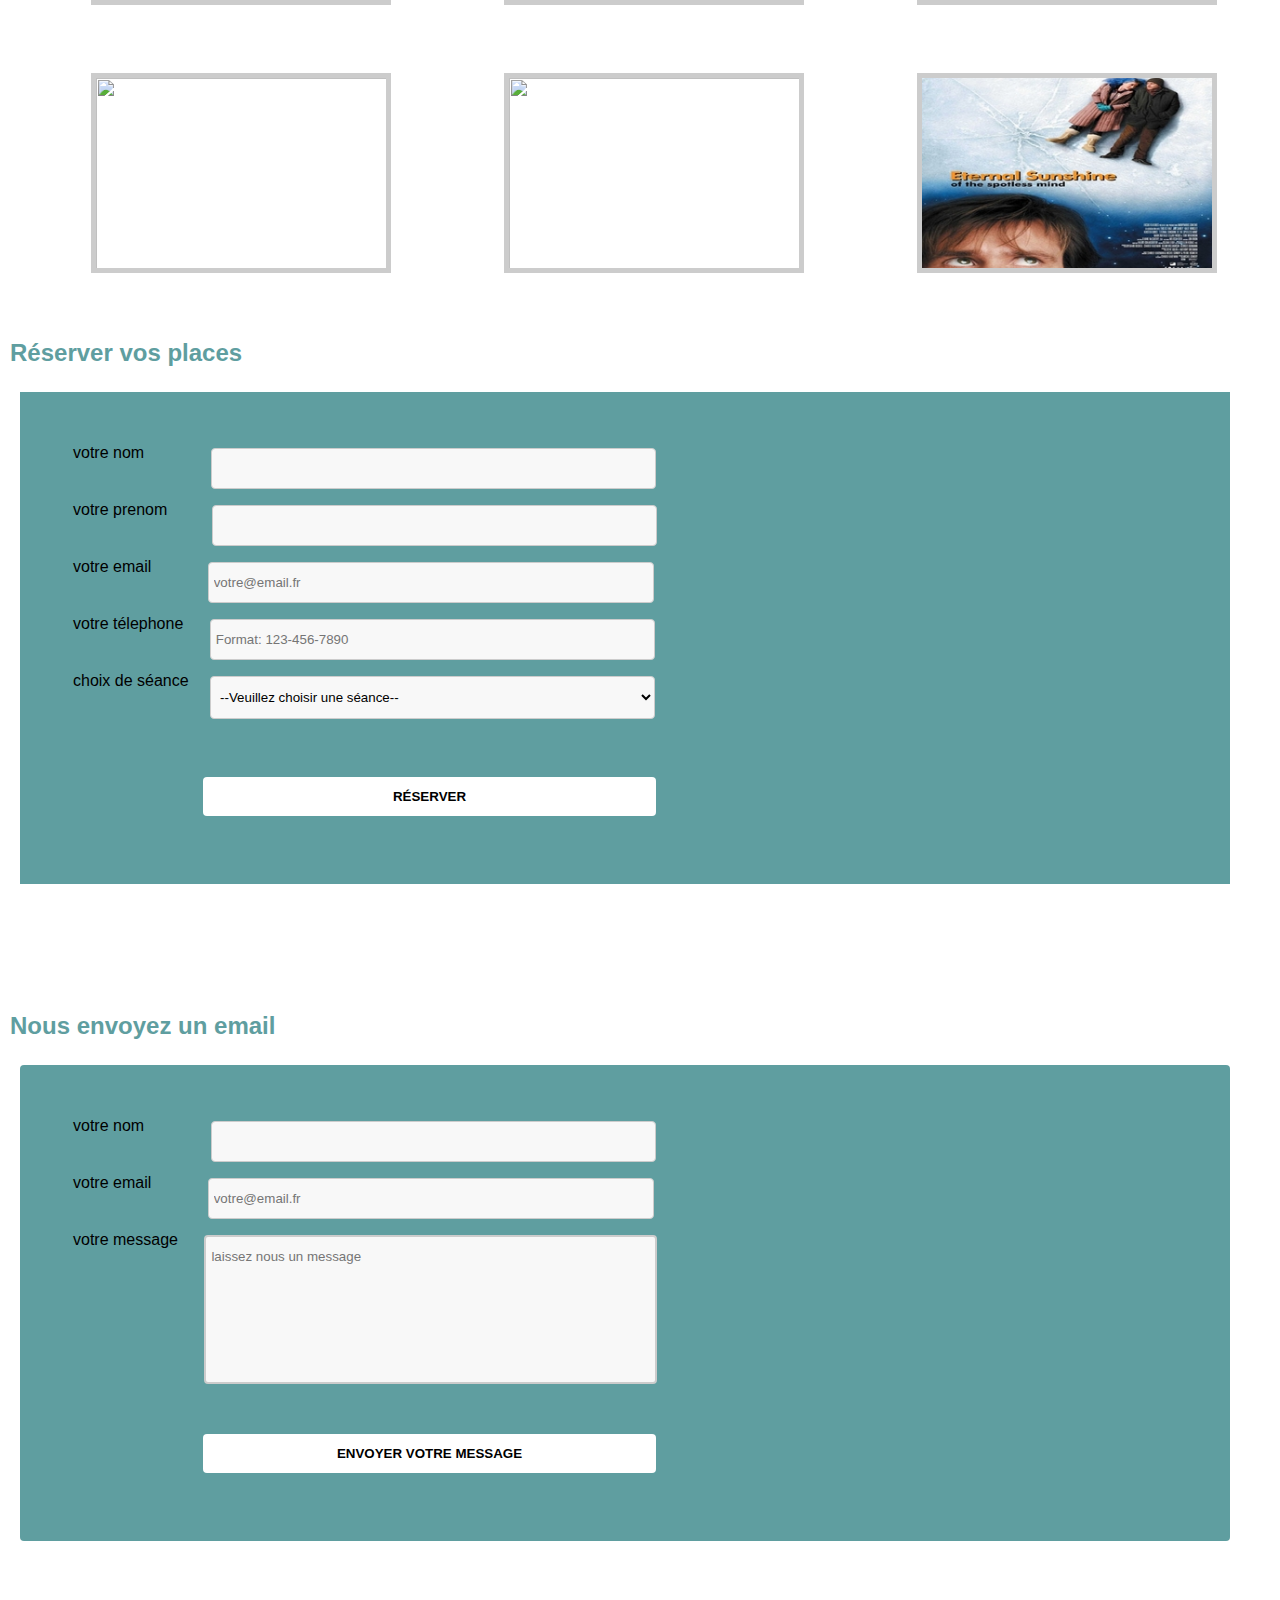
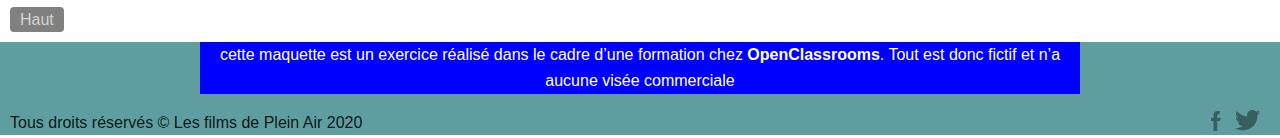
==== commit cefe9d01: "les fichier modifiés" ====
--- a/index.html
+++ b/index.html
@@ -24,7 +24,7 @@
             </div>
         </header>
             <div class="banniere">
-                <img src="img\logo\cinema-en-plein-air 1.jpg" alt="" width="1519" width="379">
+                <img src="img\logo\programmation.jpg" alt="" >
             </div>
             <main class="main">
                 <div class="container" id="A propos">
